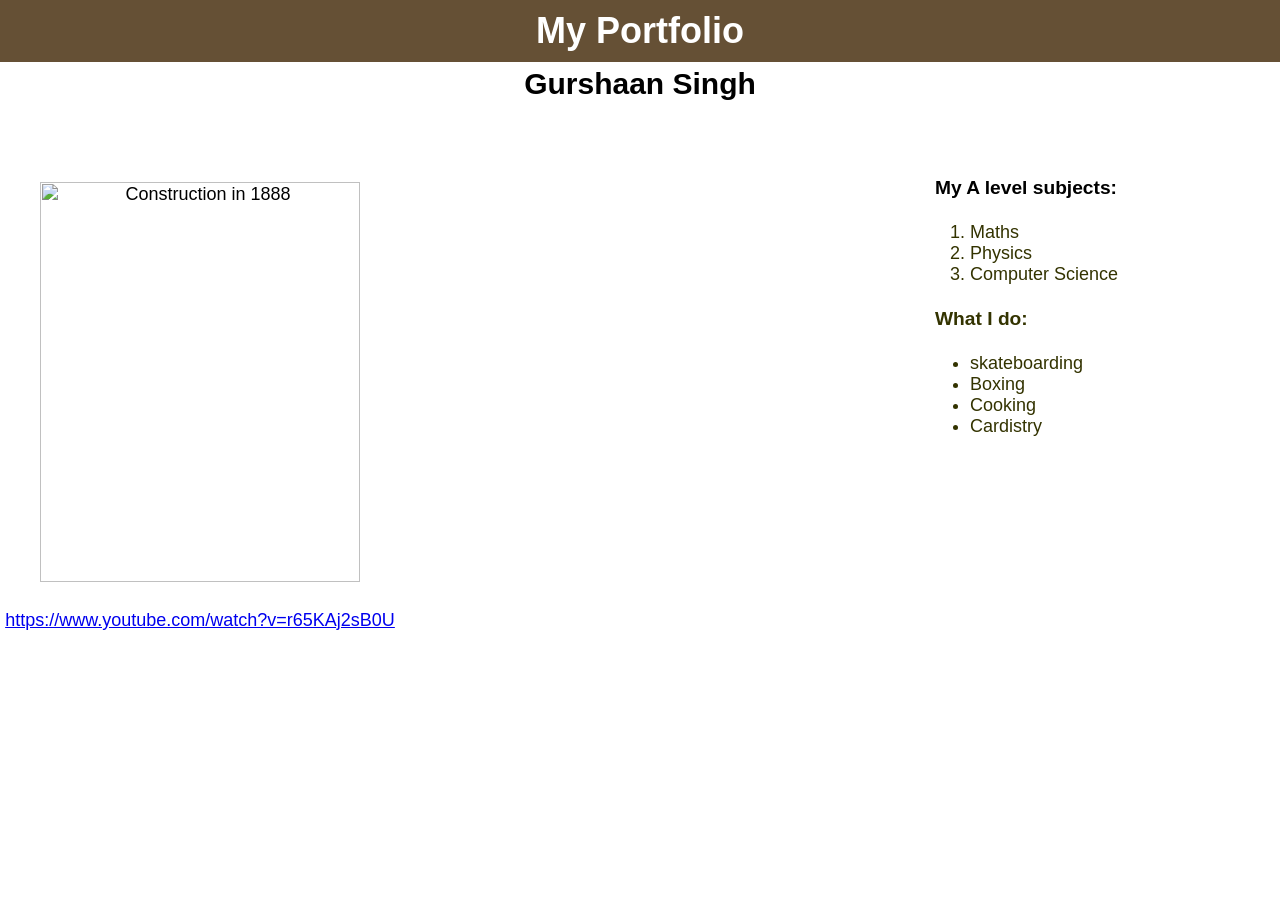
==== portfolio/index.html @ f93fdd4c "Basic style" ====
<html>
<head>
	<title>My Portfolio</title>
	<link href="style.css" rel="stylesheet" type="text/css"
</head>

<body>
	<div id="header">
    <h1>My Portfolio</h1>
</div>
	<h2>Gurshaan Singh</h2>
	<h3>Y13 Student</h3>

	<div id="left-column" style="float:left; text-align:center; width:400px;">

    <img src="http://bit.ly/1UuWAmt", width="320" height="400" alt="Construction in 1888">
	<p><a href="url">https://www.youtube.com/watch?v=r65KAj2sB0U</a></p>

</div>
	
<div id="right-column">

    <h2>My A level subjects:</h2>
	<div class="list">
    <ol>
        <li>Maths</li>
		<li>Physics</li>
		<li>Computer Science</li>
    </ol>

    <h2>What I do:</h2>
	<div class="list">
    <ul>
        <li>skateboarding</li>
		<li>Boxing</li>
		<li>Cooking</li>
		<li>Cardistry</li>
    </ul>

</div>
	
</div>

</div>

</div> <!--Closing page div-->
</body>
<div style="clear:both;"></div>
</html>
---- portfolio/style.css ----
@charset "utf-8";

body
{
	margin: 0px;
	padding: 0px;
	background-color:white;
	font-family: Arial, Helvetica, "sans-serif";
	font-size: 18px;
	text-align: center;
}

ol, ul {
    display: inline-block;
    text-align: left;
}

h1
{
    font-size: 36px;
    color: white;
    margin: 0px;
    padding: 5px;
}

#page
{
    max-width: 800px;
    margin: 20px auto;
    padding: 30px;
    background-color: #bfa475;
}

#header
{
    padding: 5px;
    background-color: #655035;
    text-align: center;
}

#right-column {
    float: right;
    width: 350px;
    text-align: left;
}

#right-column h2 {
    font-size: 1.2rem;
    font-weight: bold;
}

img
{
    border: double 10px white;
}

.list {
    color: #333300;
}

h2
{
    font-size: 30px;
    margin: 0px;
    padding: 5px;
}

h3
{
    color: white;  
}
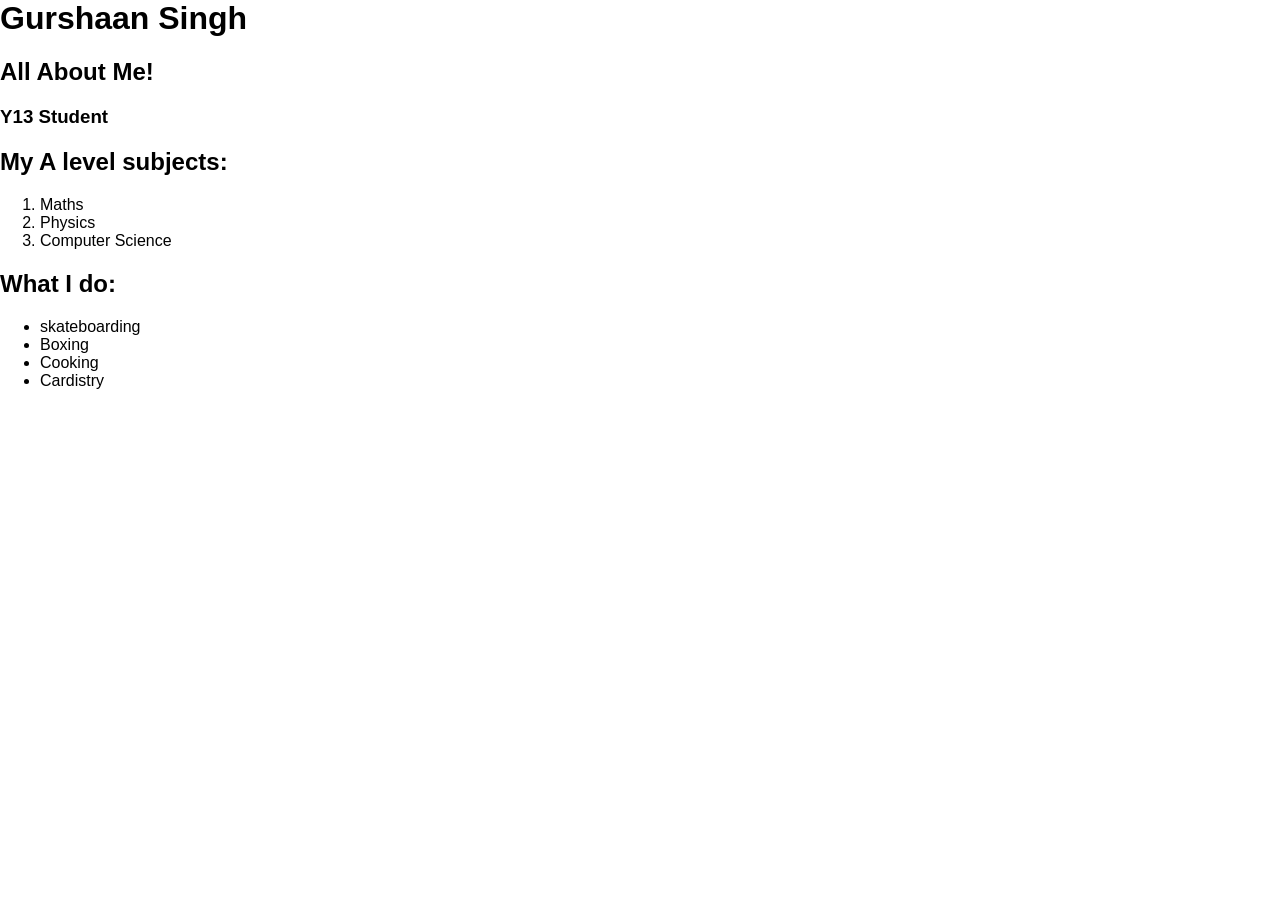
==== commit b9c1a285: "Changed almost all, used online help" ====
--- a/portfolio/index.html
+++ b/portfolio/index.html
@@ -6,15 +6,13 @@
 
 <body>
 	<div id="header">
-    <h1>My Portfolio</h1>
+    <h1>Gurshaan Singh</h1>
 </div>
-	<h2>Gurshaan Singh</h2>
+	<h2>All About Me!</h2>
 	<h3>Y13 Student</h3>
 
 	<div id="left-column" style="float:left; text-align:center; width:400px;">
 
-    <img src="http://bit.ly/1UuWAmt", width="320" height="400" alt="Construction in 1888">
-	<p><a href="url">https://www.youtube.com/watch?v=r65KAj2sB0U</a></p>
 
 </div>
 	
--- a/portfolio/style.css
+++ b/portfolio/style.css
@@ -1,71 +1,183 @@
-@charset "utf-8";
-
-body
-{
-	margin: 0px;
-	padding: 0px;
-	background-color:white;
-	font-family: Arial, Helvetica, "sans-serif";
-	font-size: 18px;
-	text-align: center;
+body {
+    margin: 0;
+    font-family: Arial, sans-serif;
+    color: #000000;
+    background-color: #FFFFFF;
 }
 
-ol, ul {
-    display: inline-block;
-    text-align: left;
+header {
+    padding: 20px;
+    text-align: center;
+    color: #FFFFFF;
+    background-color: #000080;
 }
 
-h1
-{
-    font-size: 36px;
-    color: white;
-    margin: 0px;
-    padding: 5px;
+header h1 {
+    margin: 0;
+    font-size: 48px;
 }
 
-#page
-{
-    max-width: 800px;
-    margin: 20px auto;
-    padding: 30px;
-    background-color: #bfa475;
+nav {
+    margin-top: 18px;
 }
 
-#header
-{
-    padding: 5px;
-    background-color: #655035;
+nav a {
+    margin: 0 10px;
+    padding: 8px 12px;
+    border-radius: 5px;
+    color: #FFFFFF;
+    text-decoration: none;
+}
+
+nav a:hover {
+    color: #000000;
+    background-color: #FF9933;
+}
+
+main {
+    width: 1000px;
+    margin: auto;
+}
+
+section {
+    padding: 60px 40px;
+}
+
+section h2 {
+    margin-top: 0;
+    font-size: 32px;
+    color: #000080;
+}
+
+section p {
+    font-size: 18px;
+    line-height: 1.6;
+}
+
+.welcome-section {
+    min-height: 350px;
+    padding-top: 100px;
+    text-align: center;
+    background-color: #FFFFFF;
+}
+
+.welcome-section h2 {
+    font-size: 42px;
+    color: #000080;
+}
+
+.welcome-section p {
+    width: 650px;
+    margin: 25px auto;
+}
+
+.button {
+    display: inline-block;
+    padding: 12px 20px;
+    border: 2px solid #000080;
+    border-radius: 5px;
+    color: #FFFFFF;
+    background-color: #000080;
+    text-decoration: none;
+    font-weight: bold;
+}
+
+.button:hover {
+    color: #000000;
+    background-color: #FF9933;
+}
+
+#skills,
+#contact {
+    background-color: #FF9933;
+}
+
+.about-boxes {
+    display: flex;
+    gap: 30px;
+    margin-top: 30px;
+}
+
+.info-box {
+    width: 50%;
+    padding: 25px;
+    border: 3px solid #000080;
+    border-radius: 8px;
+    background-color: #FFFFFF;
+}
+
+.info-box h3 {
+    margin-top: 0;
+    color: #000080;
+}
+
+.info-box li {
+    margin-bottom: 8px;
+    font-size: 18px;
+}
+
+.skills-boxes {
+    display: flex;
+    gap: 25px;
+    margin-top: 30px;
+}
+
+.skill-box {
+    width: 33.33%;
+    padding: 20px;
+    border: 3px solid #000080;
+    border-radius: 8px;
+    color: #000000;
+    background-color: #FFFFFF;
+}
+
+.skill-box h3 {
+    margin-top: 0;
+    color: #000080;
+}
+
+.skill-box p {
+    font-size: 16px;
+}
+
+.project-boxes {
+    display: flex;
+    gap: 25px;
+    margin-top: 30px;
+}
+
+.project-box {
+    width: 33.33%;
+    padding: 20px;
+    border: 3px solid #FF9933;
+    border-radius: 8px;
+    background-color: #FFFFFF;
+}
+
+.project-box h3 {
+    margin-top: 0;
+    color: #000080;
+}
+
+.project-box p {
+    font-size: 16px;
+}
+
+#contact {
     text-align: center;
 }
 
-#right-column {
-    float: right;
-    width: 350px;
-    text-align: left;
+#contact h2 {
+    color: #000080;
 }
 
-#right-column h2 {
-    font-size: 1.2rem;
-    font-weight: bold;
+footer {
+    padding: 20px;
+    color: #FFFFFF;
+    text-align: center;
+    background-color: #000080;
 }
 
-img
-{
-    border: double 10px white;
-}
-
-.list {
-    color: #333300;
-}
-
-h2
-{
-    font-size: 30px;
-    margin: 0px;
-    padding: 5px;
-}
-
-h3
-{
-    color: white;  
+footer p {
+    margin: 0;
 }
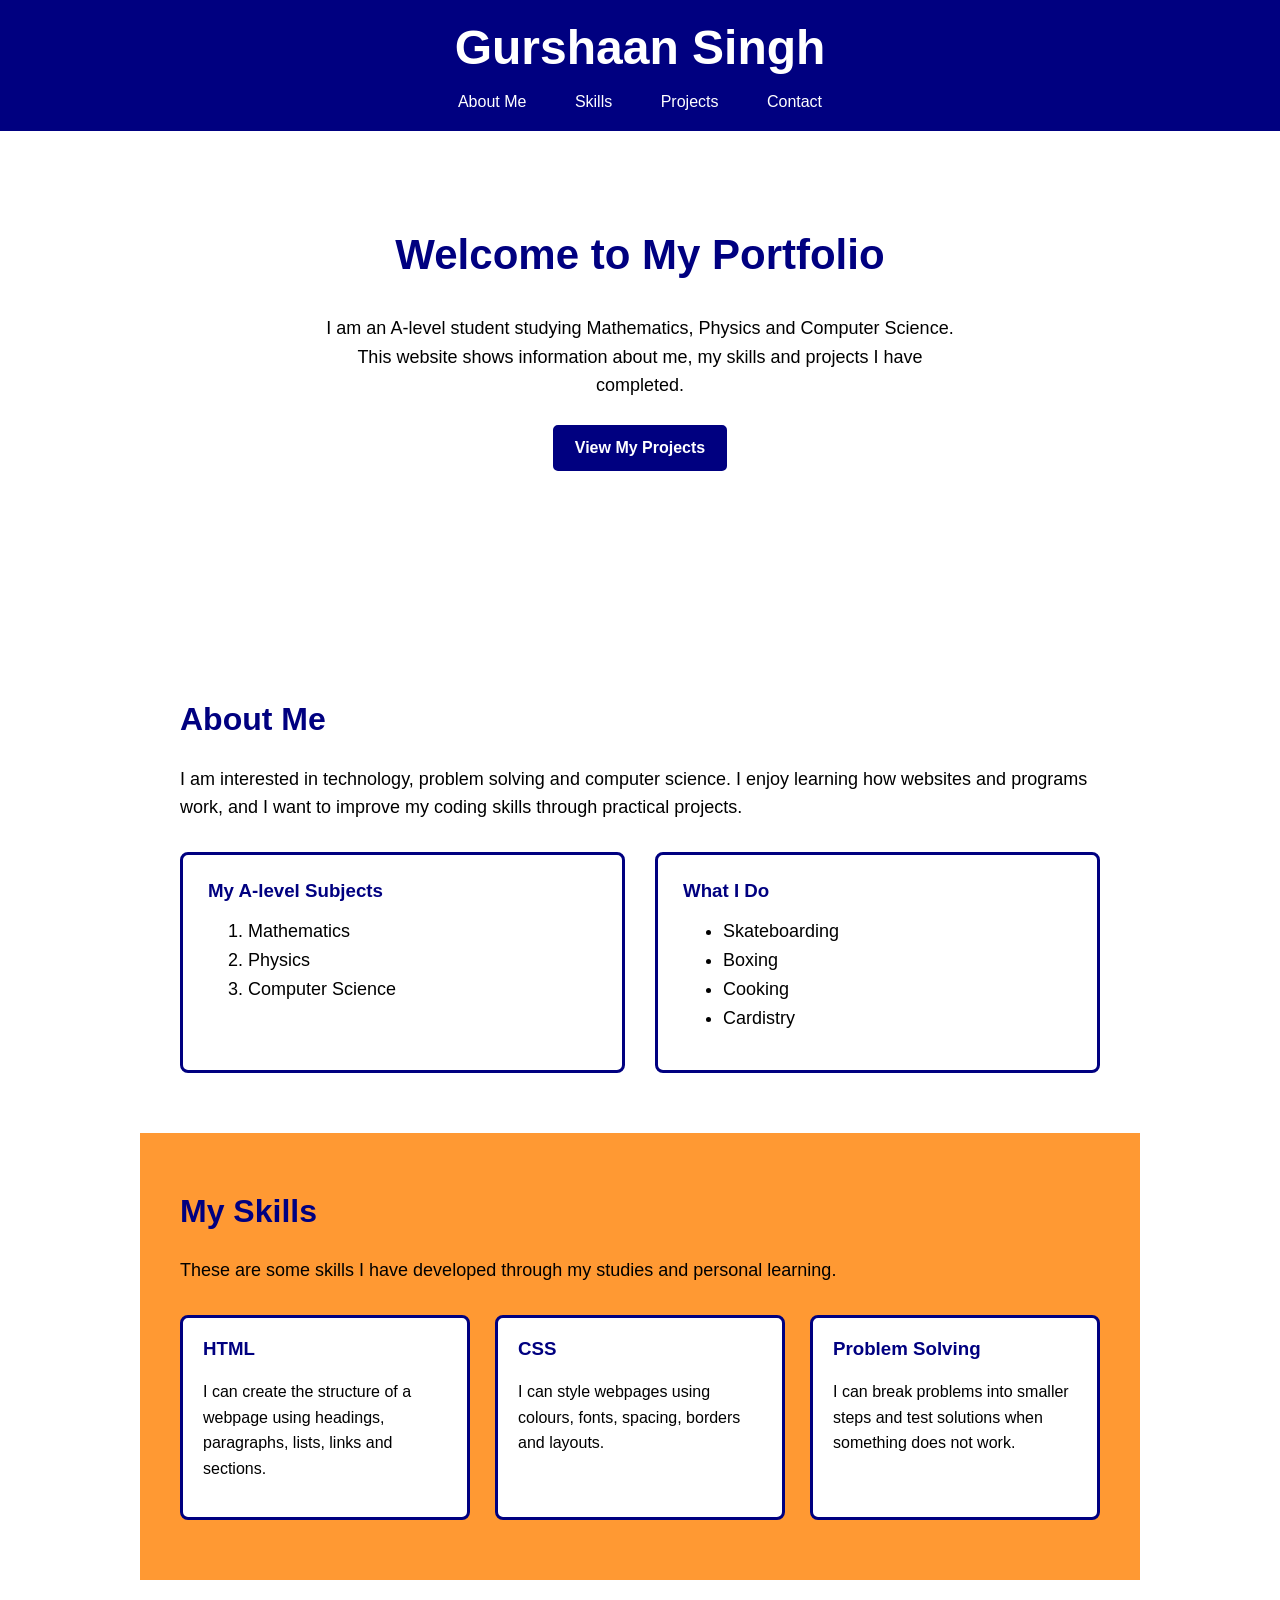
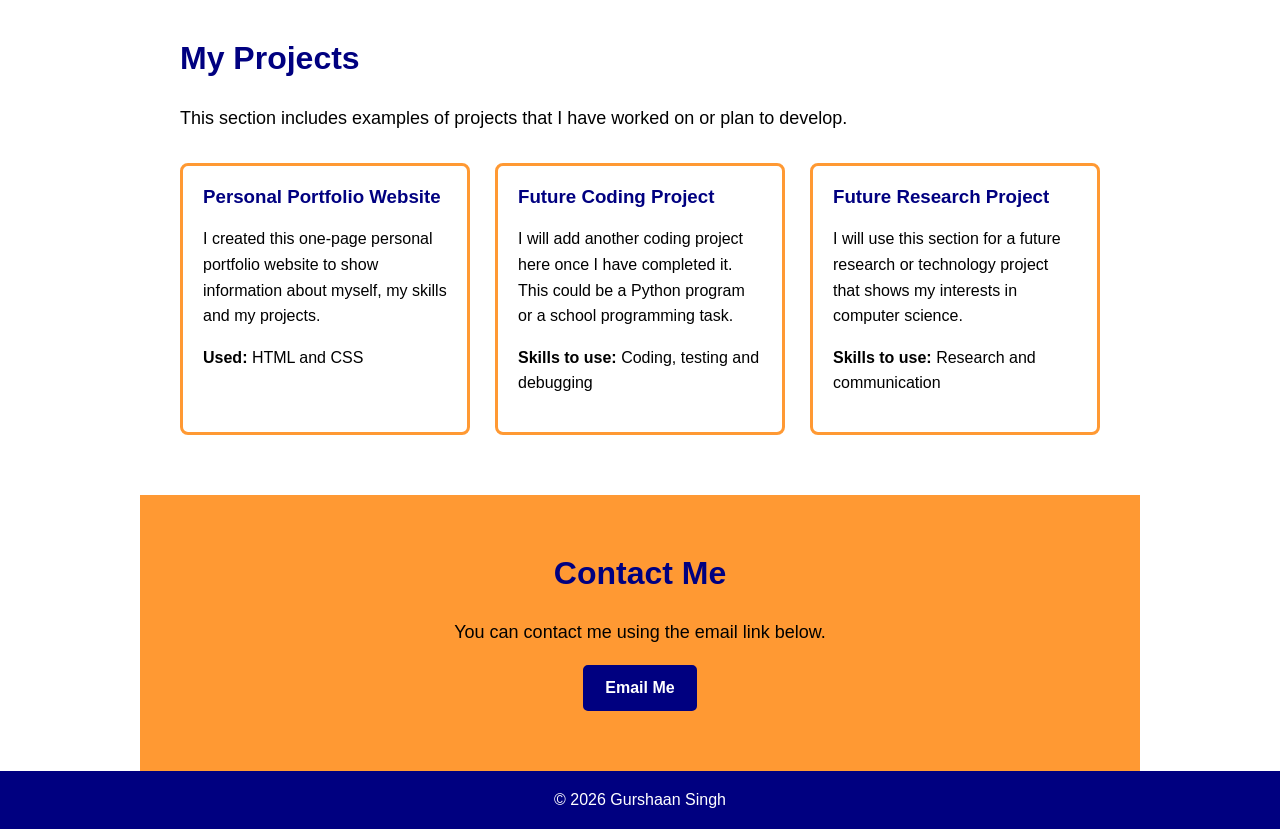
==== commit 51046ebc: "Used online resources" ====
--- a/portfolio/index.html
+++ b/portfolio/index.html
@@ -1,47 +1,191 @@
-<html>
+<!DOCTYPE html>
+<html lang="en">
+
 <head>
-	<title>My Portfolio</title>
-	<link href="style.css" rel="stylesheet" type="text/css"
+    <meta charset="UTF-8">
+
+    <title>Gurshaan Singh | Portfolio</title>
+
+    <link rel="stylesheet" href="style.css">
 </head>
 
 <body>
-	<div id="header">
-    <h1>Gurshaan Singh</h1>
-</div>
-	<h2>All About Me!</h2>
-	<h3>Y13 Student</h3>
 
-	<div id="left-column" style="float:left; text-align:center; width:400px;">
+    <header>
+        <h1>Gurshaan Singh</h1>
 
+        <nav>
+            <a href="#about">About Me</a>
+            <a href="#skills">Skills</a>
+            <a href="#projects">Projects</a>
+            <a href="#contact">Contact</a>
+        </nav>
+    </header>
 
-</div>
-	
-<div id="right-column">
+    <main>
 
-    <h2>My A level subjects:</h2>
-	<div class="list">
-    <ol>
-        <li>Maths</li>
-		<li>Physics</li>
-		<li>Computer Science</li>
-    </ol>
+        <section class="welcome-section">
+            <h2>Welcome to My Portfolio</h2>
 
-    <h2>What I do:</h2>
-	<div class="list">
-    <ul>
-        <li>skateboarding</li>
-		<li>Boxing</li>
-		<li>Cooking</li>
-		<li>Cardistry</li>
-    </ul>
+            <p>
+                I am an A-level student studying Mathematics, Physics and
+                Computer Science. This website shows information about me,
+                my skills and projects I have completed.
+            </p>
 
-</div>
-	
-</div>
+            <a class="button" href="#projects">View My Projects</a>
+        </section>
 
-</div>
+        <section id="about">
+            <h2>About Me</h2>
 
-</div> <!--Closing page div-->
+            <p>
+                I am interested in technology, problem solving and computer
+                science. I enjoy learning how websites and programs work, and
+                I want to improve my coding skills through practical projects.
+            </p>
+
+            <div class="about-boxes">
+
+                <div class="info-box">
+                    <h3>My A-level Subjects</h3>
+
+                    <ol>
+                        <li>Mathematics</li>
+                        <li>Physics</li>
+                        <li>Computer Science</li>
+                    </ol>
+                </div>
+
+                <div class="info-box">
+                    <h3>What I Do</h3>
+
+                    <ul>
+                        <li>Skateboarding</li>
+                        <li>Boxing</li>
+                        <li>Cooking</li>
+                        <li>Cardistry</li>
+                    </ul>
+                </div>
+
+            </div>
+        </section>
+
+        <section id="skills">
+            <h2>My Skills</h2>
+
+            <p>
+                These are some skills I have developed through my studies and
+                personal learning.
+            </p>
+
+            <div class="skills-boxes">
+
+                <div class="skill-box">
+                    <h3>HTML</h3>
+
+                    <p>
+                        I can create the structure of a webpage using headings,
+                        paragraphs, lists, links and sections.
+                    </p>
+                </div>
+
+                <div class="skill-box">
+                    <h3>CSS</h3>
+
+                    <p>
+                        I can style webpages using colours, fonts, spacing,
+                        borders and layouts.
+                    </p>
+                </div>
+
+                <div class="skill-box">
+                    <h3>Problem Solving</h3>
+
+                    <p>
+                        I can break problems into smaller steps and test
+                        solutions when something does not work.
+                    </p>
+                </div>
+
+            </div>
+        </section>
+
+        <section id="projects">
+            <h2>My Projects</h2>
+
+            <p>
+                This section includes examples of projects that I have worked
+                on or plan to develop.
+            </p>
+
+            <div class="project-boxes">
+
+                <article class="project-box">
+                    <h3>Personal Portfolio Website</h3>
+
+                    <p>
+                        I created this one-page personal portfolio website to
+                        show information about myself, my skills and my
+                        projects.
+                    </p>
+
+                    <p>
+                        <strong>Used:</strong> HTML and CSS
+                    </p>
+                </article>
+
+                <article class="project-box">
+                    <h3>Future Coding Project</h3>
+
+                    <p>
+                        I will add another coding project here once I have
+                        completed it. This could be a Python program or a
+                        school programming task.
+                    </p>
+
+                    <p>
+                        <strong>Skills to use:</strong> Coding, testing and
+                        debugging
+                    </p>
+                </article>
+
+                <article class="project-box">
+                    <h3>Future Research Project</h3>
+
+                    <p>
+                        I will use this section for a future research or
+                        technology project that shows my interests in computer
+                        science.
+                    </p>
+
+                    <p>
+                        <strong>Skills to use:</strong> Research and
+                        communication
+                    </p>
+                </article>
+
+            </div>
+        </section>
+
+        <section id="contact">
+            <h2>Contact Me</h2>
+
+            <p>
+                You can contact me using the email link below.
+            </p>
+
+            <a class="button" href="mailto:your-email@example.com">
+                Email Me
+            </a>
+        </section>
+
+    </main>
+
+    <footer>
+        <p>&copy; 2026 Gurshaan Singh</p>
+    </footer>
+
 </body>
-<div style="clear:both;"></div>
+
 </html>
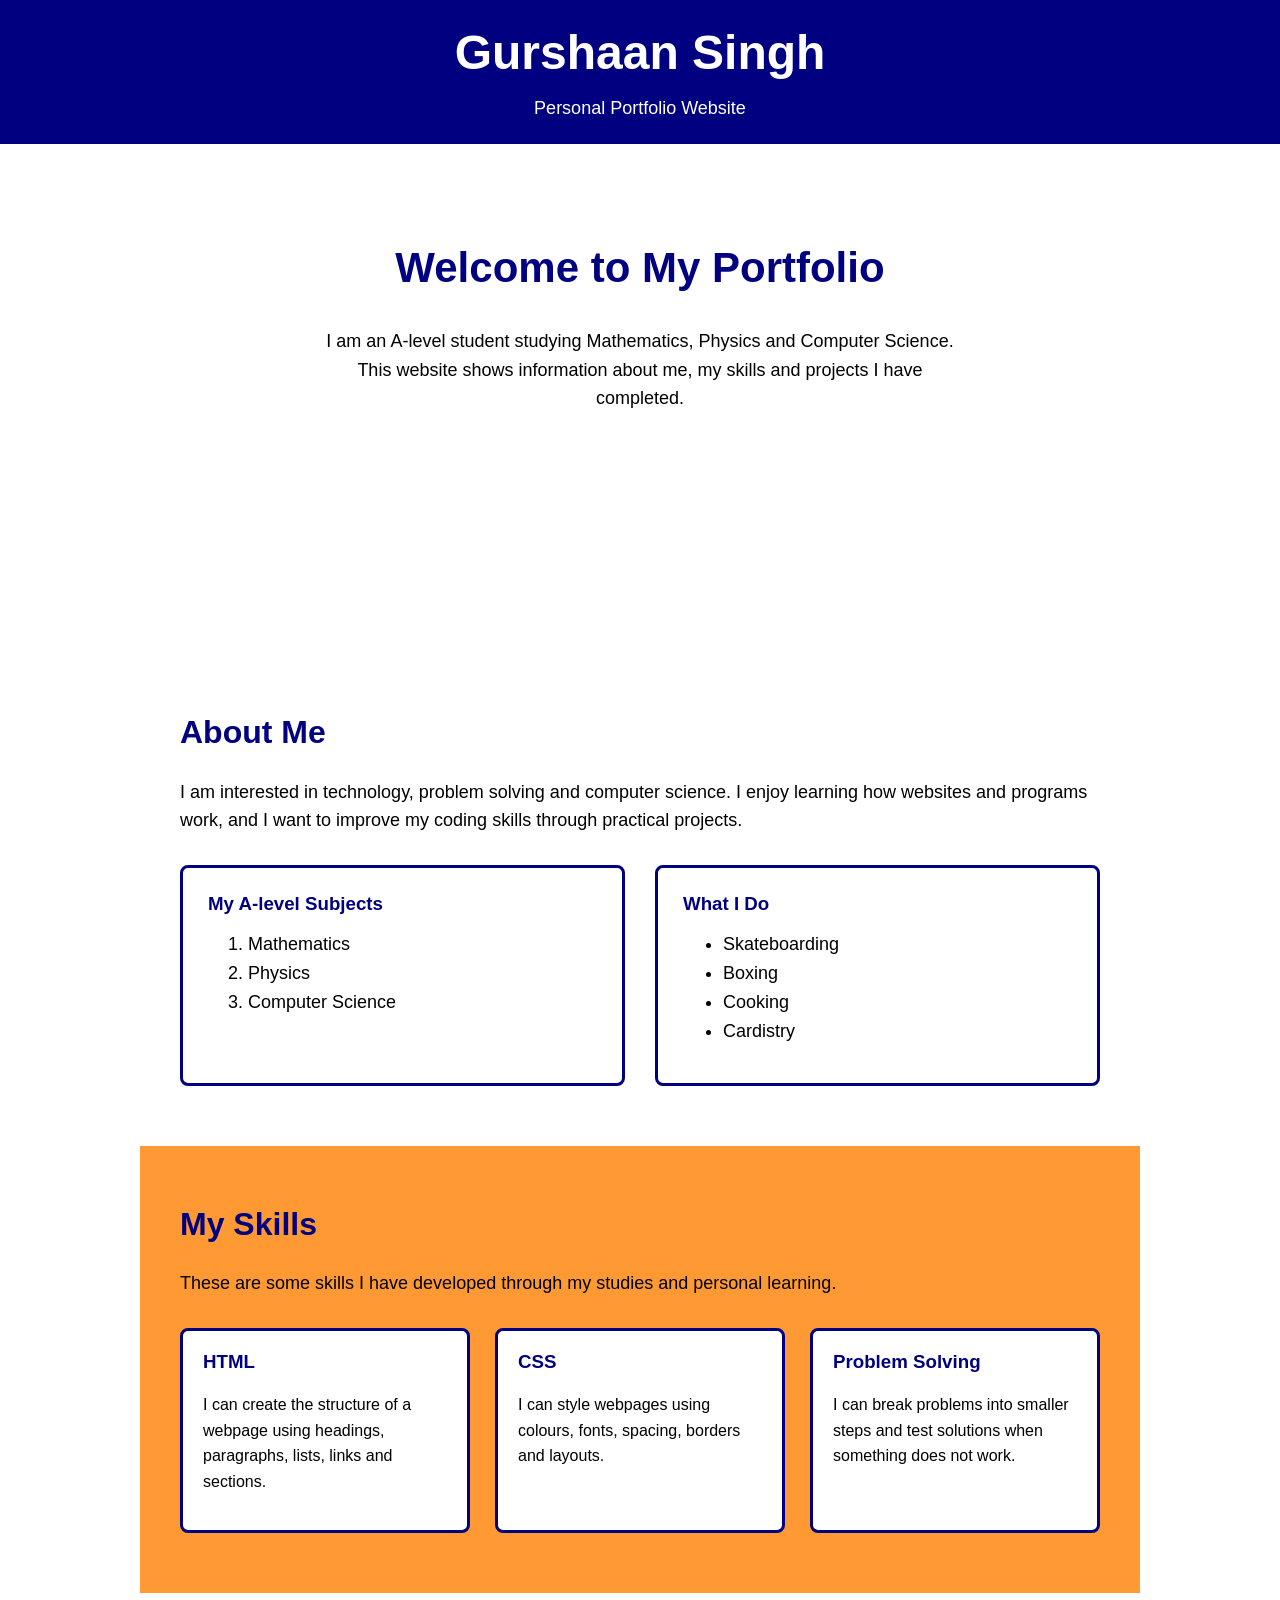
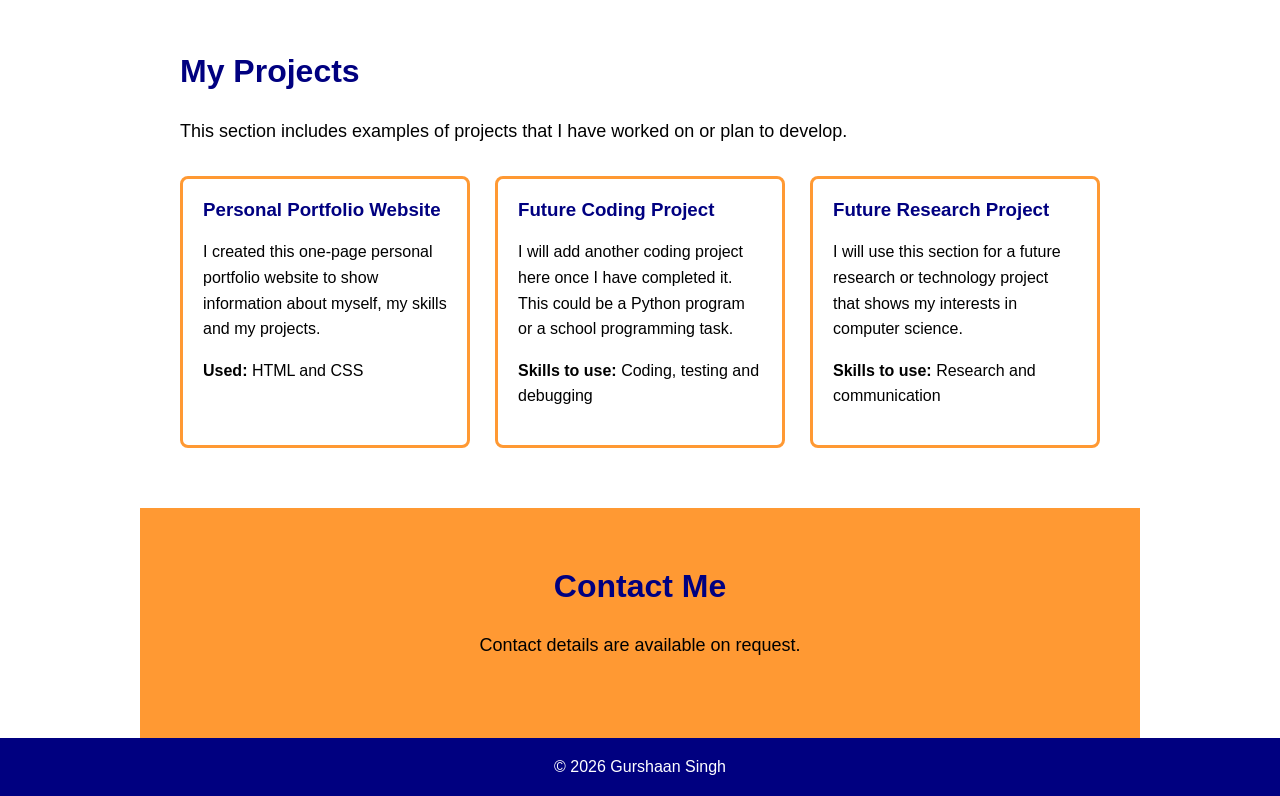
==== commit 1387cad7: "Changed the whole thing" ====
--- a/portfolio/index.html
+++ b/portfolio/index.html
@@ -13,13 +13,7 @@
 
     <header>
         <h1>Gurshaan Singh</h1>
-
-        <nav>
-            <a href="#about">About Me</a>
-            <a href="#skills">Skills</a>
-            <a href="#projects">Projects</a>
-            <a href="#contact">Contact</a>
-        </nav>
+        <p>Personal Portfolio Website</p>
     </header>
 
     <main>
@@ -32,8 +26,6 @@
                 Computer Science. This website shows information about me,
                 my skills and projects I have completed.
             </p>
-
-            <a class="button" href="#projects">View My Projects</a>
         </section>
 
         <section id="about">
@@ -172,12 +164,8 @@
             <h2>Contact Me</h2>
 
             <p>
-                You can contact me using the email link below.
+                Contact details are available on request.
             </p>
-
-            <a class="button" href="mailto:your-email@example.com">
-                Email Me
-            </a>
         </section>
 
     </main>
--- a/portfolio/style.css
+++ b/portfolio/style.css
@@ -6,7 +6,7 @@
 }
 
 header {
-    padding: 20px;
+    padding: 25px;
     text-align: center;
     color: #FFFFFF;
     background-color: #000080;
@@ -17,21 +17,9 @@
     font-size: 48px;
 }
 
-nav {
-    margin-top: 18px;
-}
-
-nav a {
-    margin: 0 10px;
-    padding: 8px 12px;
-    border-radius: 5px;
-    color: #FFFFFF;
-    text-decoration: none;
-}
-
-nav a:hover {
-    color: #000000;
-    background-color: #FF9933;
+header p {
+    margin-bottom: 0;
+    font-size: 18px;
 }
 
 main {
@@ -69,22 +57,6 @@
 .welcome-section p {
     width: 650px;
     margin: 25px auto;
-}
-
-.button {
-    display: inline-block;
-    padding: 12px 20px;
-    border: 2px solid #000080;
-    border-radius: 5px;
-    color: #FFFFFF;
-    background-color: #000080;
-    text-decoration: none;
-    font-weight: bold;
-}
-
-.button:hover {
-    color: #000000;
-    background-color: #FF9933;
 }
 
 #skills,
